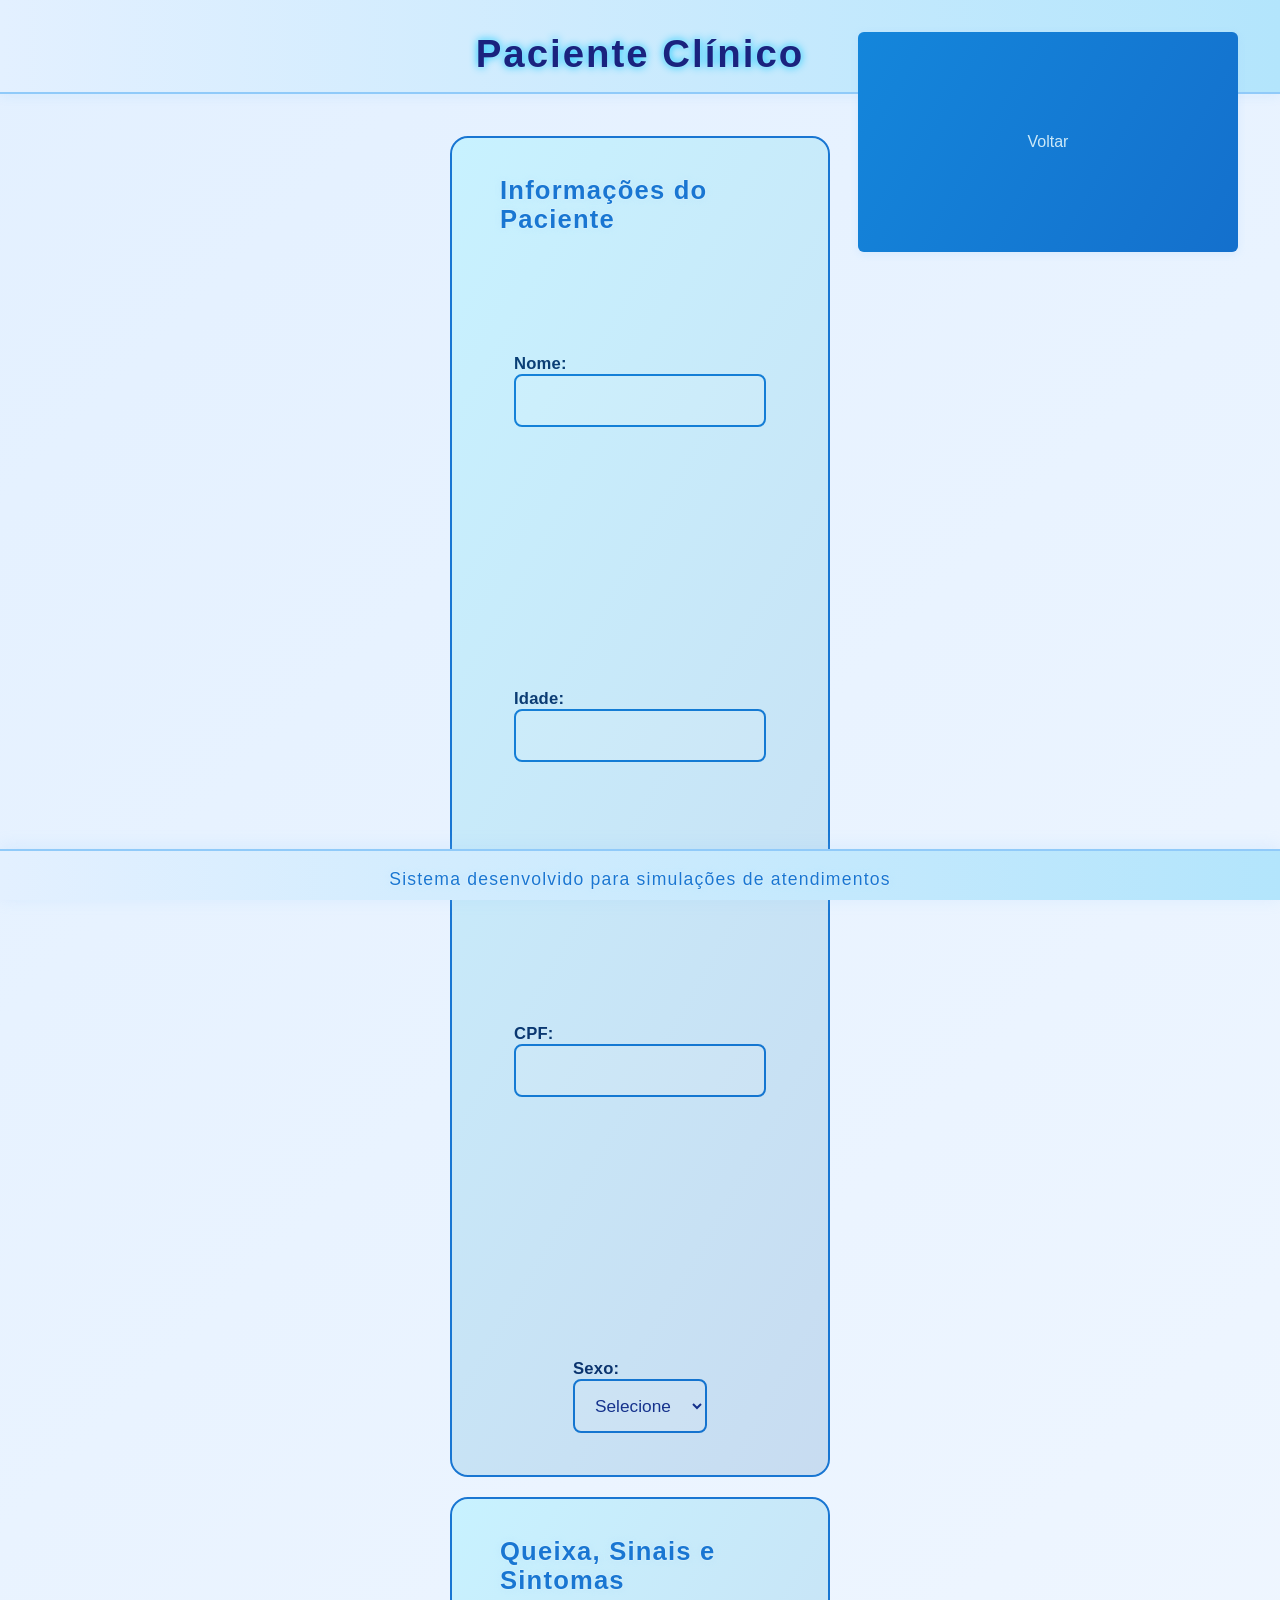
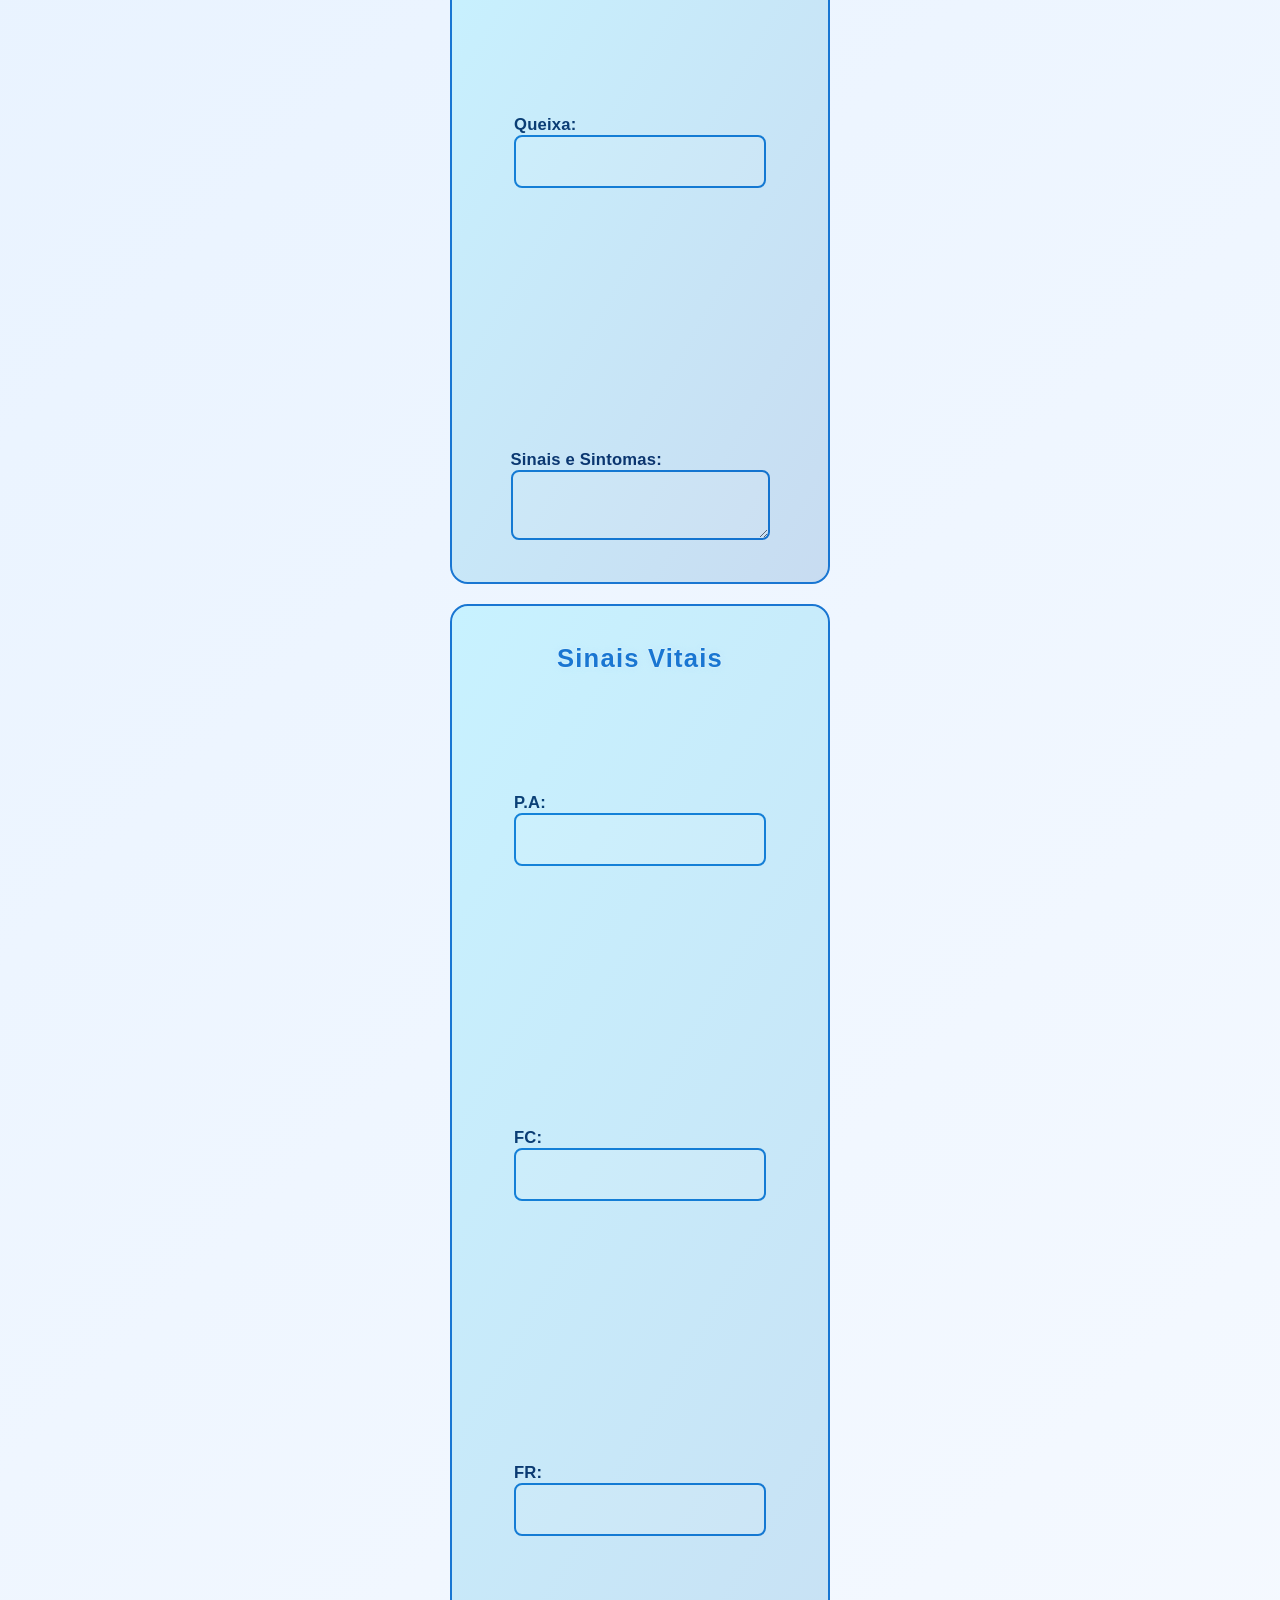
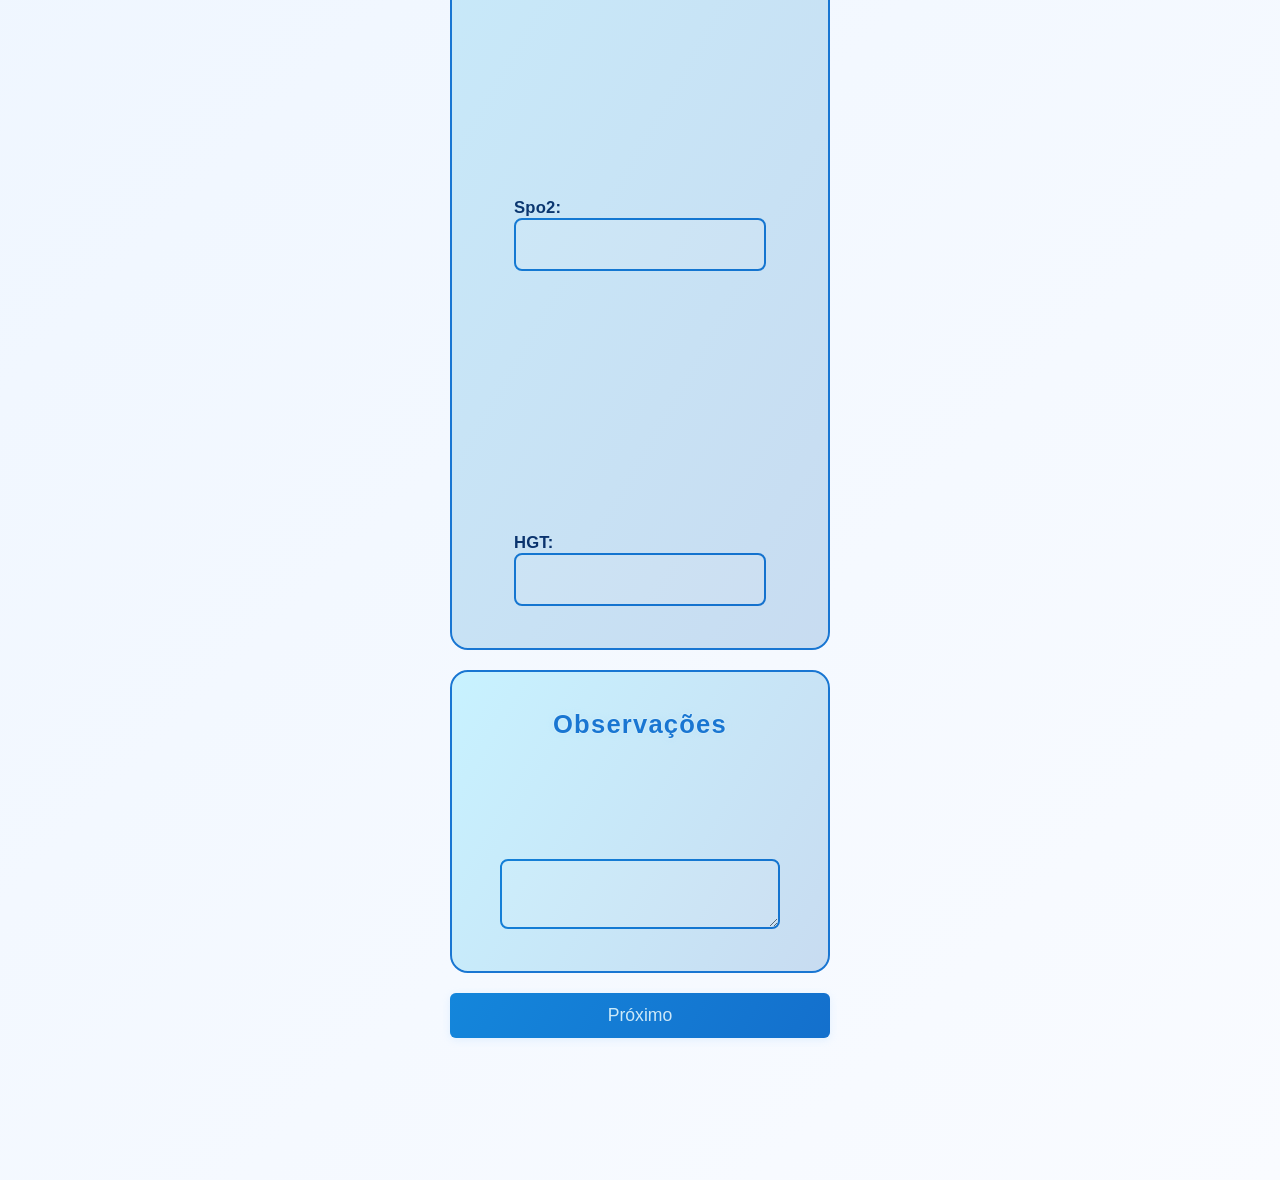
==== Clinico/clinico.html @ 3539ada0 "site" ====
<!DOCTYPE html>
<html lang="en">
<head>
    <meta charset="UTF-8">
    <meta name="viewport" content="width=device-width, initial-scale=1.0">
    <link rel="stylesheet" href="../QRU/style.css">
    <title>Paciente Clinico</title>
</head>
<body>
    <header>
        <div class="headerh1">
            <h1>Paciente Clínico</h1>
        </div>
        <a href="../QRU/QRU.html" class="container-link" style="position: absolute; right: 32px; top: 32px;">
            <button class="container" style="padding: 10px 22px; font-size: 1rem; background: #1976d2; color: #fff; border: none; border-radius: 6px; cursor: pointer; box-shadow: 0 2px 8px #90caf933;">Voltar</button>
        </a>
    </header>
    <main>
        <form class="form-paciente">
            <section class="container">
                <h2>Informações do Paciente</h2>
                <label>Nome:<br><input type="text" name="nome" required class="input-padrao"></label><br>
                <label>Idade:<br><input type="number" name="idade" required class="input-padrao"></label><br>
                <label>CPF:<br><input type="text" name="cpf" required class="input-padrao"></label><br>
                <label>Sexo:<br>
                    <select name="sexo" required class="input-padrao">
                        <option value="">Selecione</option>
                        <option value="Masculino">Masculino</option>
                        <option value="Feminino">Feminino</option>
                        <option value="Outro">Outro</option>
                    </select>
                </label>
            </section>
            <section class="container">
                <h2>Queixa, Sinais e Sintomas</h2>
                <label>Queixa:<br><input type="text" name="queixa" required class="input-padrao"></label><br>
                <label>Sinais e Sintomas:<br><textarea name="sinais_sintomas" required class="input-padrao"></textarea></label>
            </section>
            <section class="container">
                <h2>Sinais Vitais</h2>
                <label>P.A:<br><input type="text" name="pa" class="input-padrao"></label><br>
                <label>FC:<br><input type="text" name="fc" class="input-padrao"></label><br>
                <label>FR:<br><input type="text" name="fr" class="input-padrao"></label><br>
                <label>Spo2:<br><input type="text" name="spo2" class="input-padrao"></label><br>
                <label>HGT:<br><input type="text" name="hgt" class="input-padrao"></label>
            </section>
            <section class="container">
                <h2>Observações</h2>
                <textarea name="observacoes" class="input-padrao"></textarea>
            </section>
            <div style="text-align: right; margin-bottom: 100px;">
                <button type="submit" class="container" style="padding: 12px 32px; font-size: 1.1rem; background: #1976d2; color: #fff; border: none; border-radius: 6px; cursor: pointer; box-shadow: 0 2px 8px #90caf933;">Próximo</button>
            </div>
        </form>
    </main>
    <footer>
        <h2>Sistema desenvolvido para simulações de atendimentos</h2>
    </footer>
</body>
</html>
---- QRU/style.css ----
a {
	text-decoration: none !important;
	color: inherit;
}
/* Labels dos formulários com cor forte e alinhamento vertical dos elementos */
.container label {
	color: #0d2357;
	font-weight: 600;
	display: flex;
	flex-direction: column;
	margin-bottom: 0;
	font-size: 1.04rem;
	letter-spacing: 0.2px;
}
.container {
	display: flex;
	flex-direction: column;
	align-items: stretch;
}
/* Inputs e textarea padrão para formulários do sistema */
.input-padrao {
	width: 100%;
	padding: 14px 16px;
	margin-bottom: 4px;
	border: 2px solid #1976d2;
	border-radius: 8px;
	font-size: 1.08rem;
	background: #fff;
	color: #1a237e;
	box-sizing: border-box;
	transition: border 0.2s, box-shadow 0.2s;
	outline: none;
}
.input-padrao:focus {
	border: 2px solid #1976d2;
	outline: none;
	box-shadow: 0 0 0 2px #90caf9;
}
.form-paciente {
	width: 100%;
	max-width: 380px; /* Ajustado para coincidir com a largura fixa dos containers e evitar expansão */
	margin: 0 auto;
	display: flex;
	flex-direction: column;
	align-items: center;
}
/* Links dos containers ocupam toda a área e não têm sublinhado */
.container-link {
	text-decoration: none !important;
	display: flex;
	justify-content: center;
}
.container-link:visited {
	text-decoration: none;
}
.container-link:active {
	text-decoration: none;
}
.container-link:focus {
	text-decoration: none;
}
.container-link:hover {
	text-decoration: none !important;
}
.container-link:focus .container,
.container-link:hover .container {
	box-shadow: 0 4px 32px 4px #90caf977, 0 0 0 2px #1976d2;
	border: 2px solid #1976d2;
	cursor: pointer;
	transition: box-shadow 0.2s, border 0.2s;
}
section {
	display: flex;
	flex-direction: row;
	justify-content: center;
	align-items: stretch;
	gap: 120px;
	flex-wrap: wrap;
}
/* Efeito neon/gradiente nos containers */
.container::before {
	content: '';
	position: absolute;
	top: 0; left: 0; right: 0; bottom: 0;
	background: linear-gradient(120deg, #00c6ff33 0%, #0057b733 100%);
	z-index: 0;
	pointer-events: none;
}

body {
	font-family: 'Segoe UI', Arial, sans-serif;
	background: linear-gradient(135deg, #e3f0ff 0%, #f9fbff 100%);
	margin: 0;
	padding: 0;
	color: #e0e6f0;
	min-height: 100vh;
	display: flex;
	flex-direction: column;
	letter-spacing: 0.5px;
}

header {
	background: linear-gradient(90deg, #e3f0ff 0%, #b3e5fc 100%);
	color: #1a237e;
	padding: 32px 0 16px 0;
	box-shadow: 0 2px 12px rgba(33,150,243,0.08);
	text-align: center;
	border-bottom: 2px solid #90caf9;
	position: relative;
	z-index: 2;
}

.headerh1 h1 {
	margin: 0;
	font-size: 2.4rem;
	letter-spacing: 2px;
	text-shadow: 0 0 8px #00c6ff, 0 0 2px #fff;
	font-family: 'Orbitron', 'Segoe UI', Arial, sans-serif;
	font-weight: 700;
}

main {
	flex: 1 0 auto;
	display: flex;
	flex-direction: column;
	justify-content: center;
	align-items: center;
	min-height: 0;
	padding: 32px 0;
}

/* Garante que o link ocupe toda a altura disponível do flexbox */
.container-link {
	text-decoration: none !important;
	display: flex;
	flex-direction: column;
	height: 220px;
	align-items: stretch;
}

.container {
	background: #fafdff;
	border-radius: 18px;
	padding: 38px 48px;
	width: 380px;
	max-width: 380px;
	min-width: 380px;
	min-height: 100%;
	height: 100%;
	box-sizing: border-box;
	display: flex;
	flex-direction: column;
	justify-content: center;
	align-items: center;
    
    /* Removi o flex-basis e o margin fixo que podem quebrar o alinhamento */
    margin: 10px; 
    border: 2.5px solid #1976d2;
    position: relative;
    overflow: hidden;
    transition: box-shadow 0.2s, border 0.2s;
}
.container:hover {
	box-shadow: 0 4px 32px 4px #00c6ff77, 0 0 0 2px #00c6ff;
	border: 2px solid #00c6ff;
}

.container h2 {
	margin: 0;
	color: #1976d2;
	font-size: 1.6rem;
	font-weight: 700;
	text-shadow: 0 0 6px #b3e5fc99, 0 0 2px #fff;
	font-family: 'Segoe UI', Arial, sans-serif;
	letter-spacing: 1.2px;
	z-index: 1;
	position: relative;
}

.container1 {
    background: #fafdff;
    border-radius: 18px;
    padding: 38px 48px;
    width: 380px;
    max-width: 380px;
    box-sizing: border-box;
    display: flex;
    flex-direction: column;
    justify-content: center; /* Centraliza o conteúdo verticalmente */
    height: 60%; /* Força o container a ocupar a altura do pai (section) */
    
    /* Removi o flex-basis e o margin fixo que podem quebrar o alinhamento */
    margin: 10px; 
    border: 2.5px solid #1976d2;
    position: relative;
    overflow: hidden;
    transition: box-shadow 0.2s, border 0.2s;
}
.container1:hover {
	box-shadow: 0 4px 32px 4px #00c6ff77, 0 0 0 2px #00c6ff;
	border: 2px solid #00c6ff;
}

.container1 h2 {
	margin: 0;
	color: #1976d2;
	font-size: 1.6rem;
	font-weight: 700;
	text-shadow: 0 0 6px #b3e5fc99, 0 0 2px #fff;
	font-family: 'Segoe UI', Arial, sans-serif;
	letter-spacing: 1.2px;
	z-index: 1;
	position: relative;
}

footer, Footer {
	background: linear-gradient(90deg, #e3f0ff 0%, #b3e5fc 100%);
	color: #1976d2;
	text-align: center;
	padding: 18px 0 10px 0;
	position: fixed;
	left: 0;
	bottom: 0;
	width: 100vw;
	z-index: 100;
	box-shadow: 0 -2px 16px #90caf933;
	border-top: 2px solid #90caf9;
	letter-spacing: 1px;
}
footer h2, Footer h2 {
	margin: 0;
	font-size: 1.1rem;
	font-weight: 400;
	letter-spacing: 1.2px;
	text-shadow: 0 0 6px #b3e5fc99, 0 0 2px #fff;
	font-family: 'Segoe UI', Arial, sans-serif;
}
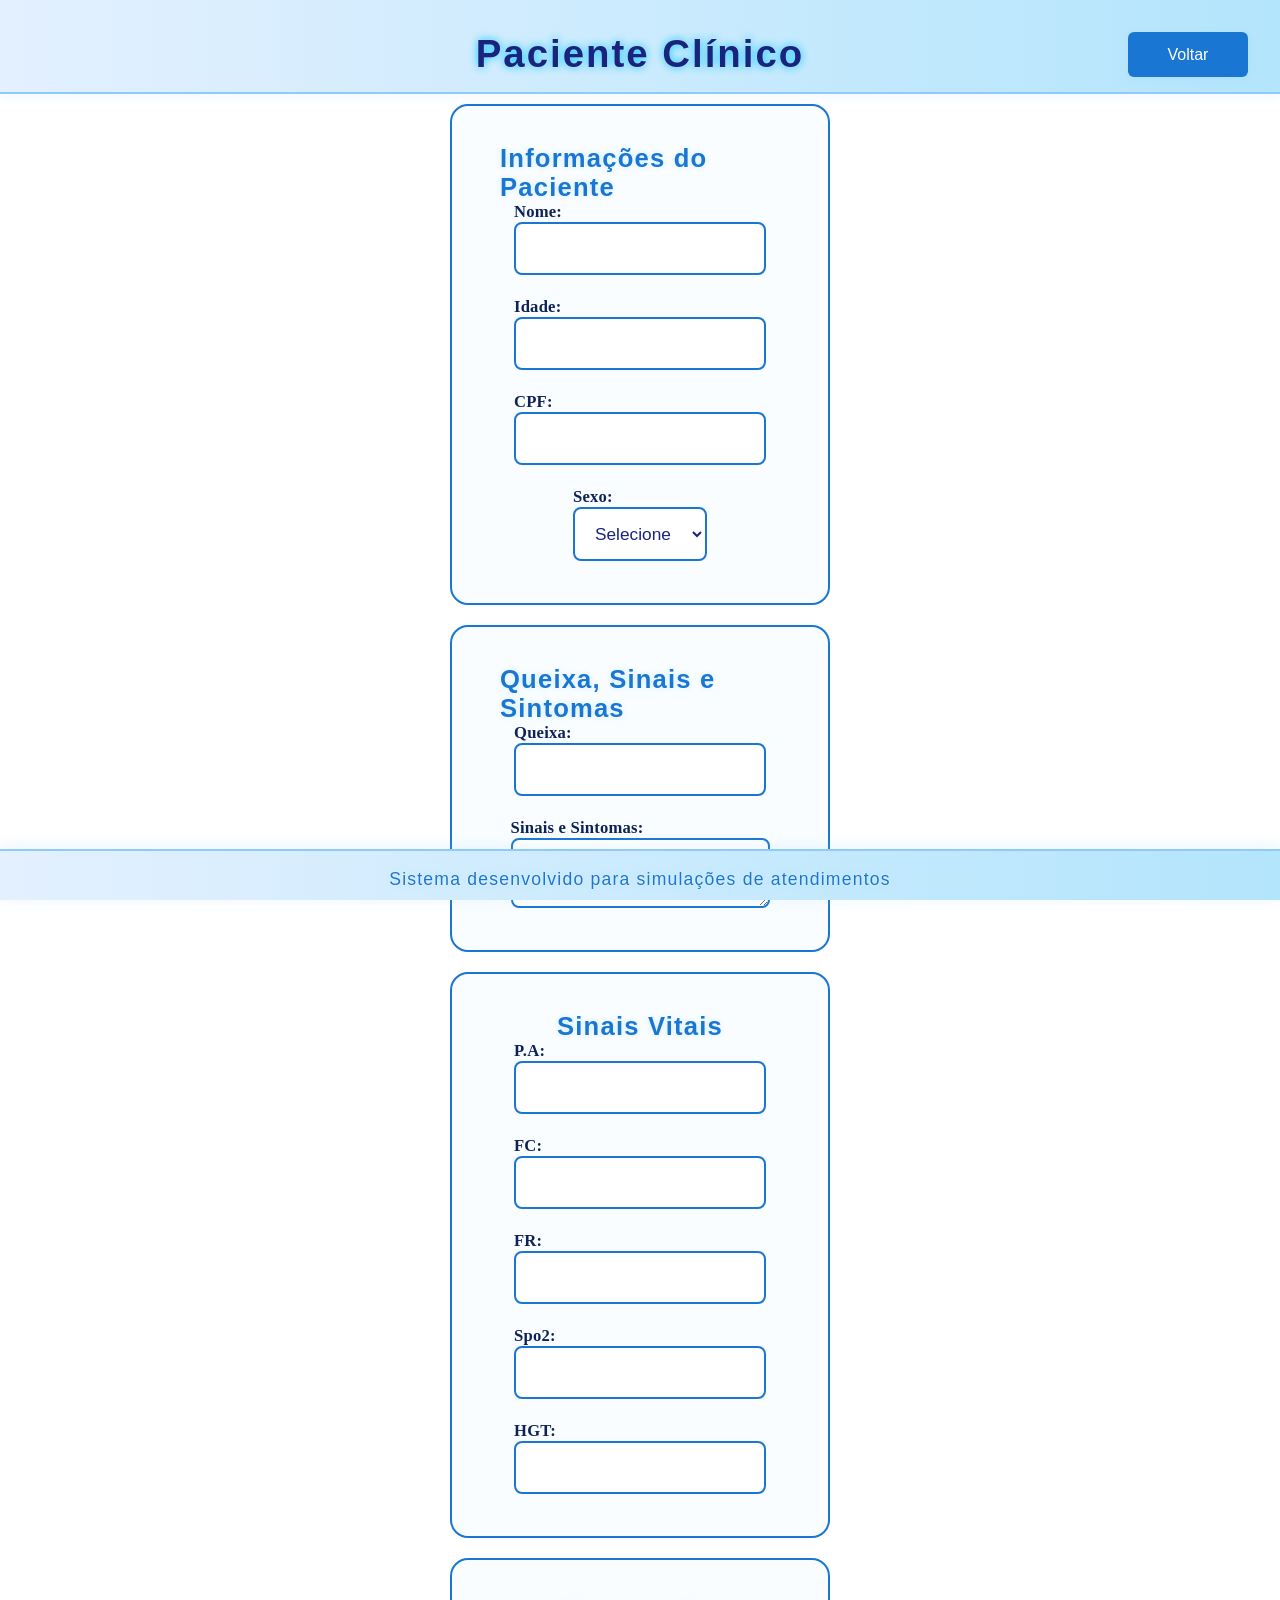
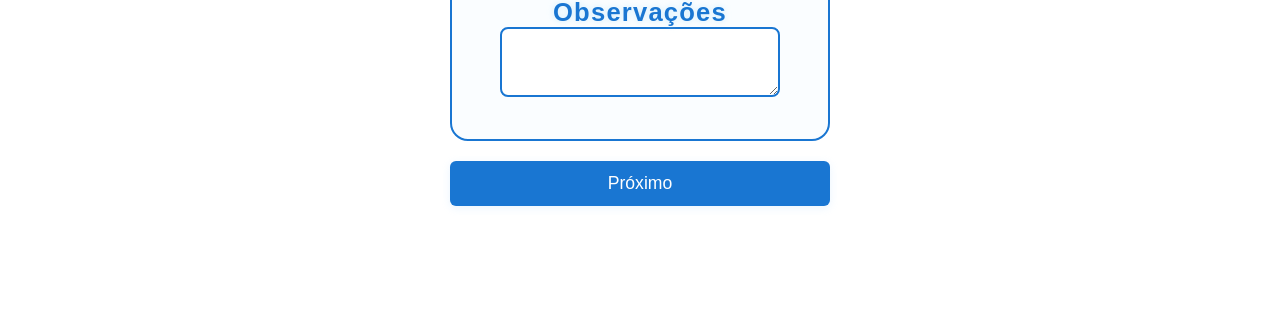
==== commit ae24dd46: "new" ====
--- a/Clinico/clinico.html
+++ b/Clinico/clinico.html
@@ -3,18 +3,18 @@
 <head>
     <meta charset="UTF-8">
     <meta name="viewport" content="width=device-width, initial-scale=1.0">
-    <link rel="stylesheet" href="../QRU/style.css">
+    <link rel="stylesheet" href="styleclinico.css">
     <title>Paciente Clinico</title>
 </head>
 <body>
     <header>
-        <div class="headerh1">
-            <h1>Paciente Clínico</h1>
-        </div>
-        <a href="../QRU/QRU.html" class="container-link" style="position: absolute; right: 32px; top: 32px;">
-            <button class="container" style="padding: 10px 22px; font-size: 1rem; background: #1976d2; color: #fff; border: none; border-radius: 6px; cursor: pointer; box-shadow: 0 2px 8px #90caf933;">Voltar</button>
-        </a>
-    </header>
+    <div class="headerh1">
+        <h1>Paciente Clínico</h1>
+    </div>
+    <a href="../QRU/QRU.html" class="link-voltar">
+        <button class="btn-voltar">Voltar</button>
+    </a>
+</header>
     <main>
         <form class="form-paciente">
             <section class="container">
--- a/Clinico/styleclinico.css
+++ b/Clinico/styleclinico.css
@@ -0,0 +1,157 @@
+body{
+	width: 100%;
+	margin: 0;}
+
+a {
+	text-decoration: none !important;
+	color: inherit;
+}
+/* Labels dos formulários com cor forte e alinhamento vertical dos elementos */
+.container label {
+	color: #0d2357;
+	font-weight: 600;
+	display: flex;
+	flex-direction: column;
+	margin-bottom: 0;
+	font-size: 1.04rem;
+	letter-spacing: 0.2px;
+}
+.container {
+	display: flex;
+	flex-direction: column;
+	align-items: stretch;
+}
+/* Inputs e textarea padrão para formulários do sistema */
+.input-padrao {
+	width: 100%;
+	padding: 14px 16px;
+	margin-bottom: 4px;
+	border: 2px solid #1976d2;
+	border-radius: 8px;
+	font-size: 1.08rem;
+	background: #fff;
+	color: #1a237e;
+	box-sizing: border-box;
+	transition: border 0.2s, box-shadow 0.2s;
+	outline: none;
+}
+.input-padrao:focus {
+	border: 2px solid #1976d2;
+	outline: none;
+	box-shadow: 0 0 0 2px #90caf9;
+}
+.form-paciente {
+	width: 100%;
+	max-width: 380px; /* Ajustado para coincidir com a largura fixa dos containers e evitar expansão */
+	margin: 0 auto;
+	display: flex;
+	flex-direction: column;
+	align-items: center;
+	}
+
+	.container {
+		background: #fafdff;
+		border-radius: 18px;
+		padding: 38px 48px;
+		width: 380px;
+		max-width: 380px;
+		min-width: 380px;
+		min-height: 100%;
+		height: 100%;
+		box-sizing: border-box;
+		display: flex;
+		flex-direction: column;
+		justify-content: center;
+		align-items: center;
+		margin: 10px;
+		border: 2.5px solid #1976d2;
+		position: relative;
+		overflow: hidden;
+		transition: box-shadow 0.2s, border 0.2s;
+	}
+	.container:hover {
+		box-shadow: 0 4px 32px 4px #00c6ff77, 0 0 0 2px #00c6ff;
+		border: 2px solid #00c6ff;
+	}
+	.container h2 {
+		margin: 0;
+		color: #1976d2;
+		font-size: 1.6rem;
+		font-weight: 700;
+		text-shadow: 0 0 6px #b3e5fc99, 0 0 2px #fff;
+		font-family: 'Segoe UI', Arial, sans-serif;
+		letter-spacing: 1.2px;
+		z-index: 1;
+		position: relative;
+	}
+
+	footer, Footer {
+		background: linear-gradient(90deg, #e3f0ff 0%, #b3e5fc 100%);
+		color: #1976d2;
+		text-align: center;
+		padding: 18px 0 10px 0;
+		position: fixed;
+		left: 0;
+		bottom: 0;
+		width: 100vw;
+		z-index: 100;
+		box-shadow: 0 -2px 16px #90caf933;
+		border-top: 2px solid #90caf9;
+		letter-spacing: 1px;
+	}
+	footer h2, Footer h2 {
+		margin: 0;
+		font-size: 1.1rem;
+		font-weight: 400;
+		letter-spacing: 1.2px;
+		text-shadow: 0 0 6px #b3e5fc99, 0 0 2px #fff;
+		font-family: 'Segoe UI', Arial, sans-serif;}
+	
+
+	header {
+		background: linear-gradient(90deg, #e3f0ff 0%, #b3e5fc 100%);
+		color: #1a237e;
+		padding: 32px 0 16px 0;
+		box-shadow: 0 2px 12px rgba(33,150,243,0.08);
+		text-align: center;
+		border-bottom: 2px solid #90caf9;
+		position: relative;
+		z-index: 2;
+		width: 100%;
+		margin: 0;
+	}
+
+	.headerh1 h1 {
+		margin: 0;
+		font-size: 2.4rem;
+		letter-spacing: 2px;
+		text-shadow: 0 0 8px #00c6ff, 0 0 2px #fff;
+		font-family: 'Orbitron', 'Segoe UI', Arial, sans-serif;
+		font-weight: 700;
+}
+
+/* Posicionamento do link */
+.link-voltar {
+    position: absolute; 
+    right: 32px; 
+    top: 32px;
+    text-decoration: none; /* Remove sublinhado do link */
+}
+
+/* Estilo do Botão - Aqui você controla o tamanho real */
+.btn-voltar {
+    width: 120px;         /* Ajuste a largura aqui */
+    height: 45px;        /* Ajuste a altura aqui */
+    font-size: 1rem;
+    background: #1976d2;
+    color: #fff;
+    border: none;
+    border-radius: 6px;
+    cursor: pointer;
+    box-shadow: 0 2px 8px #90caf933;
+    transition: background 0.3s; /* Bônus: efeito suave ao passar o mouse */
+}
+
+.btn-voltar:hover {
+    background: #1565c0;
+}
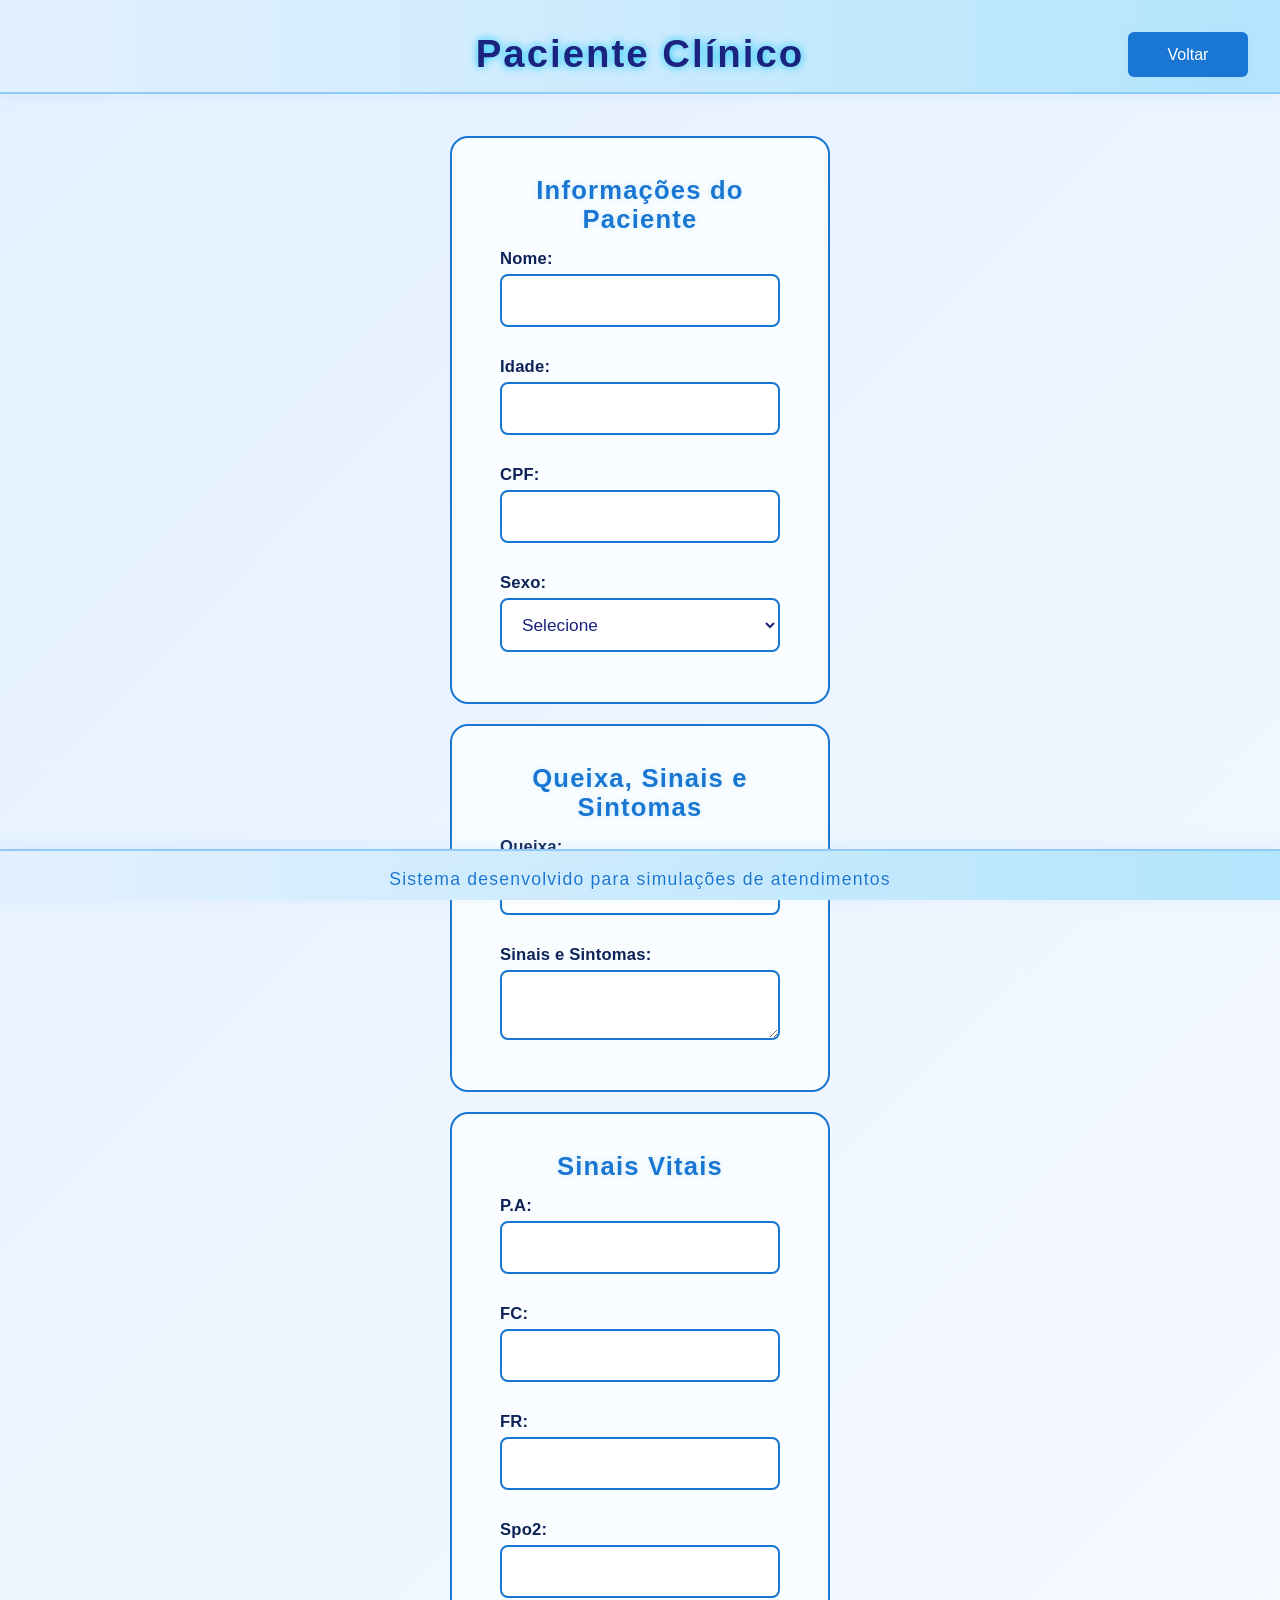
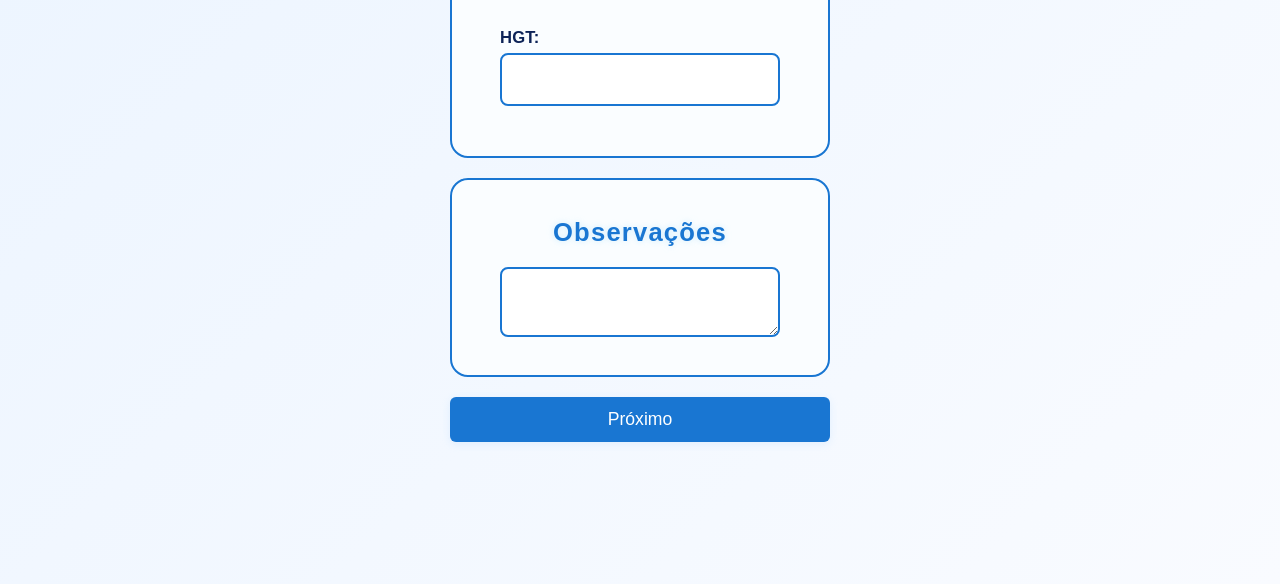
==== commit 01b4d9a5: "ajust" ====
--- a/Clinico/clinico.html
+++ b/Clinico/clinico.html
@@ -11,7 +11,7 @@
     <div class="headerh1">
         <h1>Paciente Clínico</h1>
     </div>
-    <a href="../QRU/QRU.html" class="link-voltar">
+    <a href="../index.html" class="link-voltar">
         <button class="btn-voltar">Voltar</button>
     </a>
 </header>
@@ -49,7 +49,7 @@
                 <textarea name="observacoes" class="input-padrao"></textarea>
             </section>
             <div style="text-align: right; margin-bottom: 100px;">
-                <button type="submit" class="container" style="padding: 12px 32px; font-size: 1.1rem; background: #1976d2; color: #fff; border: none; border-radius: 6px; cursor: pointer; box-shadow: 0 2px 8px #90caf933;">Próximo</button>
+                <button type="button" class="container" style="padding: 12px 32px; font-size: 1.1rem; background: #1976d2; color: #fff; border: none; border-radius: 6px; cursor: pointer; box-shadow: 0 2px 8px #90caf933;" onclick="window.location.href='../Clinico2/Clinico2.html'">Próximo</button>
             </div>
         </form>
     </main>
--- a/Clinico/styleclinico.css
+++ b/Clinico/styleclinico.css
@@ -1,147 +1,56 @@
-body{
-	width: 100%;
-	margin: 0;}
+/* --- Estilos Globais e Reset --- */
+body {
+    font-family: 'Segoe UI', Arial, sans-serif;
+    background: linear-gradient(135deg, #e3f0ff 0%, #f9fbff 100%);
+    margin: 0;
+    padding: 0;
+    color: #1a237e;
+    min-height: 100vh;
+    display: flex;
+    flex-direction: column;
+    letter-spacing: 0.5px;
+    width: 100%;
+    overflow-x: hidden;
+}
 
 a {
-	text-decoration: none !important;
-	color: inherit;
-}
-/* Labels dos formulários com cor forte e alinhamento vertical dos elementos */
-.container label {
-	color: #0d2357;
-	font-weight: 600;
-	display: flex;
-	flex-direction: column;
-	margin-bottom: 0;
-	font-size: 1.04rem;
-	letter-spacing: 0.2px;
-}
-.container {
-	display: flex;
-	flex-direction: column;
-	align-items: stretch;
-}
-/* Inputs e textarea padrão para formulários do sistema */
-.input-padrao {
-	width: 100%;
-	padding: 14px 16px;
-	margin-bottom: 4px;
-	border: 2px solid #1976d2;
-	border-radius: 8px;
-	font-size: 1.08rem;
-	background: #fff;
-	color: #1a237e;
-	box-sizing: border-box;
-	transition: border 0.2s, box-shadow 0.2s;
-	outline: none;
-}
-.input-padrao:focus {
-	border: 2px solid #1976d2;
-	outline: none;
-	box-shadow: 0 0 0 2px #90caf9;
-}
-.form-paciente {
-	width: 100%;
-	max-width: 380px; /* Ajustado para coincidir com a largura fixa dos containers e evitar expansão */
-	margin: 0 auto;
-	display: flex;
-	flex-direction: column;
-	align-items: center;
-	}
-
-	.container {
-		background: #fafdff;
-		border-radius: 18px;
-		padding: 38px 48px;
-		width: 380px;
-		max-width: 380px;
-		min-width: 380px;
-		min-height: 100%;
-		height: 100%;
-		box-sizing: border-box;
-		display: flex;
-		flex-direction: column;
-		justify-content: center;
-		align-items: center;
-		margin: 10px;
-		border: 2.5px solid #1976d2;
-		position: relative;
-		overflow: hidden;
-		transition: box-shadow 0.2s, border 0.2s;
-	}
-	.container:hover {
-		box-shadow: 0 4px 32px 4px #00c6ff77, 0 0 0 2px #00c6ff;
-		border: 2px solid #00c6ff;
-	}
-	.container h2 {
-		margin: 0;
-		color: #1976d2;
-		font-size: 1.6rem;
-		font-weight: 700;
-		text-shadow: 0 0 6px #b3e5fc99, 0 0 2px #fff;
-		font-family: 'Segoe UI', Arial, sans-serif;
-		letter-spacing: 1.2px;
-		z-index: 1;
-		position: relative;
-	}
-
-	footer, Footer {
-		background: linear-gradient(90deg, #e3f0ff 0%, #b3e5fc 100%);
-		color: #1976d2;
-		text-align: center;
-		padding: 18px 0 10px 0;
-		position: fixed;
-		left: 0;
-		bottom: 0;
-		width: 100vw;
-		z-index: 100;
-		box-shadow: 0 -2px 16px #90caf933;
-		border-top: 2px solid #90caf9;
-		letter-spacing: 1px;
-	}
-	footer h2, Footer h2 {
-		margin: 0;
-		font-size: 1.1rem;
-		font-weight: 400;
-		letter-spacing: 1.2px;
-		text-shadow: 0 0 6px #b3e5fc99, 0 0 2px #fff;
-		font-family: 'Segoe UI', Arial, sans-serif;}
-	
-
-	header {
-		background: linear-gradient(90deg, #e3f0ff 0%, #b3e5fc 100%);
-		color: #1a237e;
-		padding: 32px 0 16px 0;
-		box-shadow: 0 2px 12px rgba(33,150,243,0.08);
-		text-align: center;
-		border-bottom: 2px solid #90caf9;
-		position: relative;
-		z-index: 2;
-		width: 100%;
-		margin: 0;
-	}
-
-	.headerh1 h1 {
-		margin: 0;
-		font-size: 2.4rem;
-		letter-spacing: 2px;
-		text-shadow: 0 0 8px #00c6ff, 0 0 2px #fff;
-		font-family: 'Orbitron', 'Segoe UI', Arial, sans-serif;
-		font-weight: 700;
-}
-
-/* Posicionamento do link */
+    text-decoration: none !important;
+    color: inherit;
+}
+
+/* --- Header --- */
+header {
+    background: linear-gradient(90deg, #e3f0ff 0%, #b3e5fc 100%);
+    color: #1a237e;
+    padding: 32px 0 16px 0;
+    box-shadow: 0 2px 12px rgba(33,150,243,0.08);
+    text-align: center;
+    border-bottom: 2px solid #90caf9;
+    position: relative;
+    z-index: 2;
+    width: 100%;
+}
+
+.headerh1 h1 {
+    margin: 0;
+    font-size: 2.4rem;
+    letter-spacing: 2px;
+    text-shadow: 0 0 8px #00c6ff, 0 0 2px #fff;
+    font-family: 'Orbitron', 'Segoe UI', Arial, sans-serif;
+    font-weight: 700;
+}
+
+/* --- Botão Voltar (Header) --- */
 .link-voltar {
     position: absolute; 
     right: 32px; 
     top: 32px;
-    text-decoration: none; /* Remove sublinhado do link */
-}
-
-/* Estilo do Botão - Aqui você controla o tamanho real */
+    text-decoration: none;
+}
+
 .btn-voltar {
-    width: 120px;         /* Ajuste a largura aqui */
-    height: 45px;        /* Ajuste a altura aqui */
+    width: 120px;
+    height: 45px;
     font-size: 1rem;
     background: #1976d2;
     color: #fff;
@@ -149,9 +58,178 @@
     border-radius: 6px;
     cursor: pointer;
     box-shadow: 0 2px 8px #90caf933;
-    transition: background 0.3s; /* Bônus: efeito suave ao passar o mouse */
+    transition: background 0.3s, transform 0.2s;
 }
 
 .btn-voltar:hover {
     background: #1565c0;
+    transform: translateY(-1px);
+}
+
+/* --- Layout Principal --- */
+main {
+    flex: 1 0 auto;
+    display: flex;
+    flex-direction: column;
+    justify-content: center;
+    align-items: center;
+    padding: 32px 0;
+}
+
+/* --- Containers --- */
+.container {
+    background: #fafdff;
+    border-radius: 18px;
+    padding: 38px 48px;
+    width: 380px;
+    max-width: 380px;
+    min-width: 380px;
+    box-sizing: border-box;
+    display: flex;
+    flex-direction: column;
+    justify-content: center;
+    align-items: center; /* Centraliza os itens horizontalmente */
+    text-align: center;  /* Centraliza o texto */
+    margin: 10px;
+    border: 2.5px solid #1976d2;
+    position: relative;
+    overflow: hidden;
+    transition: box-shadow 0.2s, border 0.2s;
+}
+
+.container:hover {
+    box-shadow: 0 4px 32px 4px #00c6ff77, 0 0 0 2px #00c6ff;
+    border: 2px solid #00c6ff;
+}
+
+.container h2 {
+    margin: 0 0 15px 0;
+    color: #1976d2;
+    font-size: 1.6rem;
+    font-weight: 700;
+    text-shadow: 0 0 6px #b3e5fc99, 0 0 2px #fff;
+    font-family: 'Segoe UI', Arial, sans-serif;
+    letter-spacing: 1.2px;
+    z-index: 1;
+    position: relative;
+    width: 100%;
+}
+
+/* --- Formulários e Inputs --- */
+.form-paciente {
+    width: 100%;
+    max-width: 380px;
+    margin: 0 auto;
+    display: flex;
+    flex-direction: column;
+    align-items: center;
+}
+
+.container label {
+    color: #0d2357;
+    font-weight: 600;
+    display: flex;
+    flex-direction: column;
+    margin-bottom: 12px;
+    font-size: 1.04rem;
+    letter-spacing: 0.2px;
+    width: 100%;
+    text-align: left; /* Mantém o texto da label alinhado à esquerda para leitura */
+}
+
+.input-padrao {
+    width: 100%;
+    padding: 14px 16px;
+    margin-top: 5px;
+    border: 2px solid #1976d2;
+    border-radius: 8px;
+    font-size: 1.08rem;
+    background: #fff;
+    color: #1a237e;
+    box-sizing: border-box;
+    transition: border 0.2s, box-shadow 0.2s;
+    outline: none;
+}
+
+.input-padrao:focus {
+    border: 2px solid #1976d2;
+    box-shadow: 0 0 0 2px #90caf9;
+}
+
+/* --- Rodapé --- */
+footer {
+    background: linear-gradient(90deg, #e3f0ff 0%, #b3e5fc 100%);
+    color: #1976d2;
+    text-align: center;
+    padding: 18px 0 10px 0;
+    position: fixed;
+    left: 0;
+    bottom: 0;
+    width: 100%;
+    z-index: 100;
+    box-shadow: 0 -2px 16px #90caf933;
+    border-top: 2px solid #90caf9;
+    letter-spacing: 1px;
+}
+
+footer h2 {
+    margin: 0;
+    font-size: 1.1rem;
+    font-weight: 400;
+    letter-spacing: 1.2px;
+    text-shadow: 0 0 6px #b3e5fc99, 0 0 2px #fff;
+}
+
+/* --- MEDIA QUERIES (Responsividade) --- */
+@media (max-width: 650px) {
+    header {
+        padding: 70px 15px 20px 15px; /* Espaço para o botão voltar centralizado */
+    }
+
+    .headerh1 h1 {
+        font-size: 1.4rem;
+        letter-spacing: 1px;
+    }
+
+    .link-voltar {
+        right: 0;
+        left: 0;
+        top: 15px;
+        display: flex;
+        justify-content: center;
+    }
+
+    .btn-voltar {
+        width: 140px;
+        height: 38px;
+        font-size: 0.9rem;
+    }
+
+    main {
+        padding: 20px 10px 100px 10px;
+    }
+
+    .container {
+        width: 92%;
+        min-width: unset;
+        max-width: 380px;
+        padding: 25px 20px;
+        margin: 10px auto;
+        height: auto;
+    }
+
+    .container h2 {
+        font-size: 1.3rem;
+        text-align: center;
+    }
+
+    .input-padrao {
+        font-size: 16px; /* Evita zoom automático no mobile */
+        padding: 12px;
+    }
+
+    footer {
+        position: relative; /* Evita sobreposição ao digitar */
+        margin-top: 20px;
+    }
 }
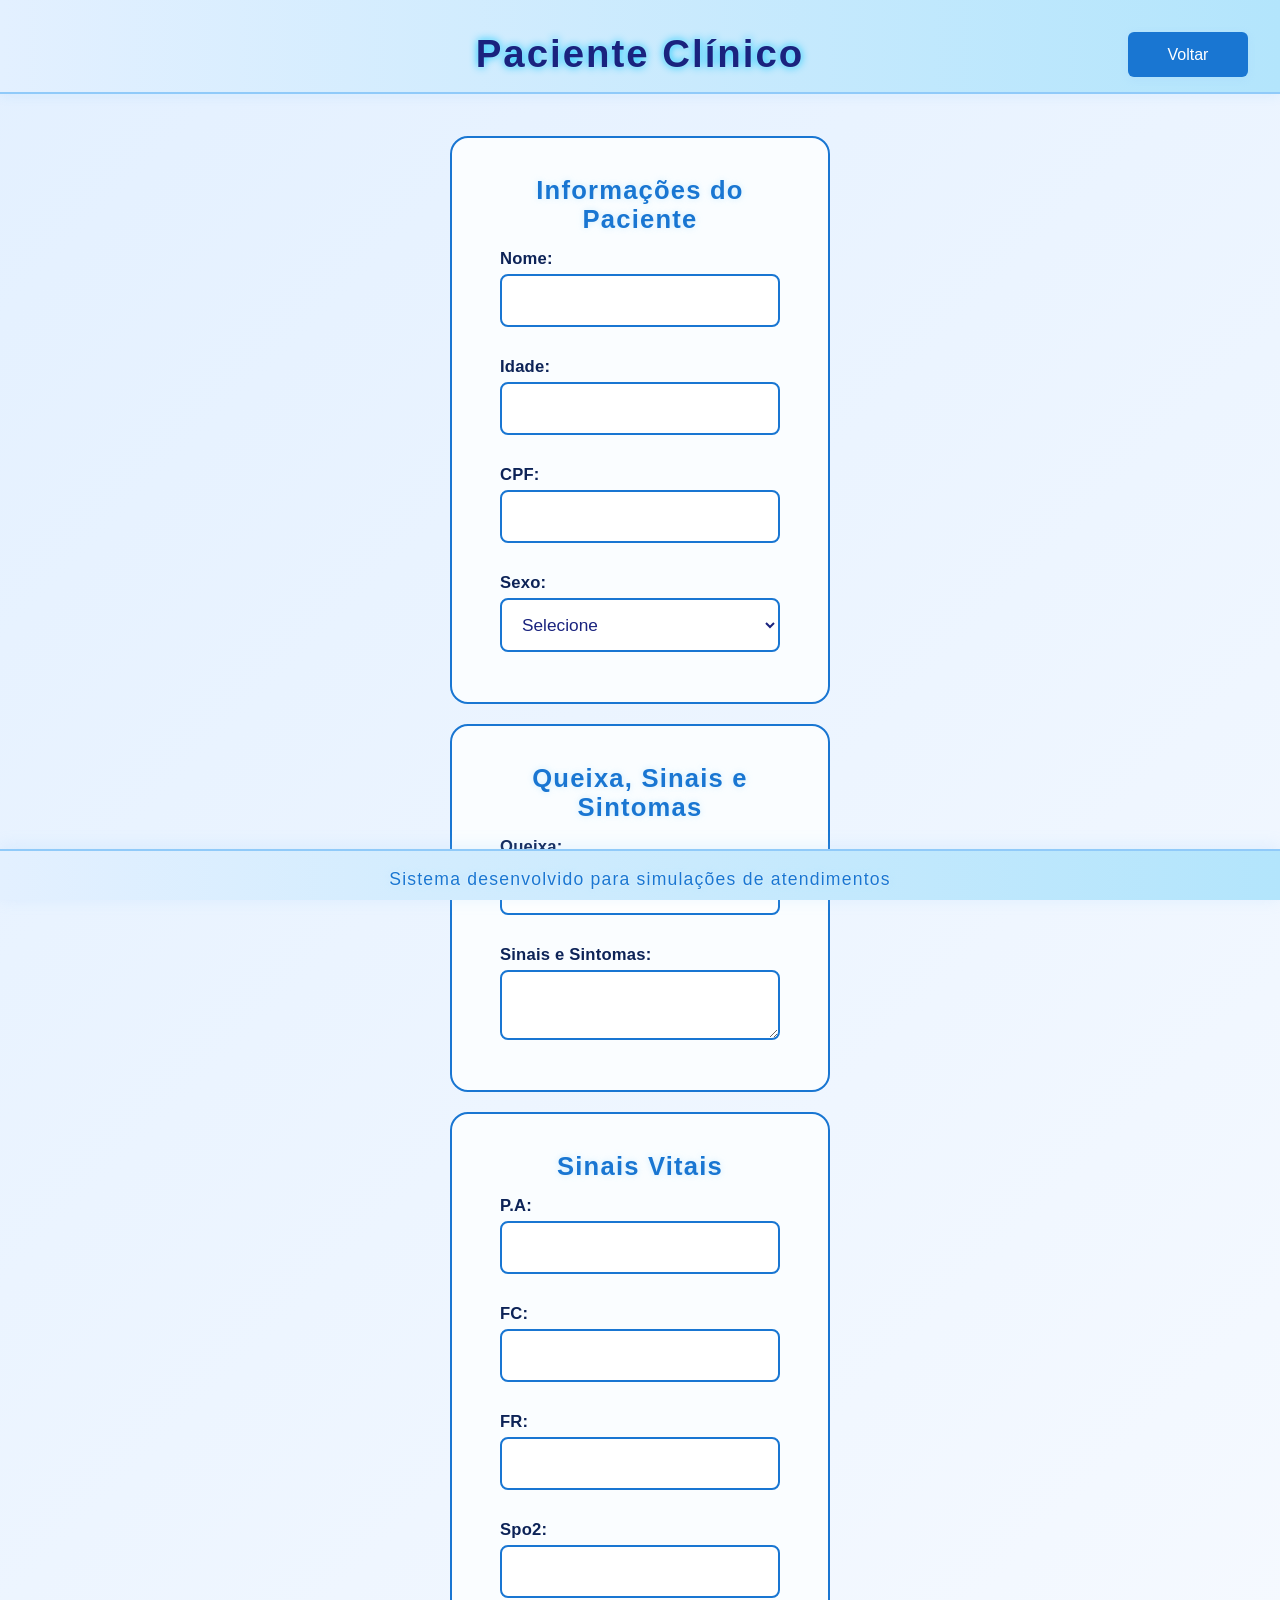
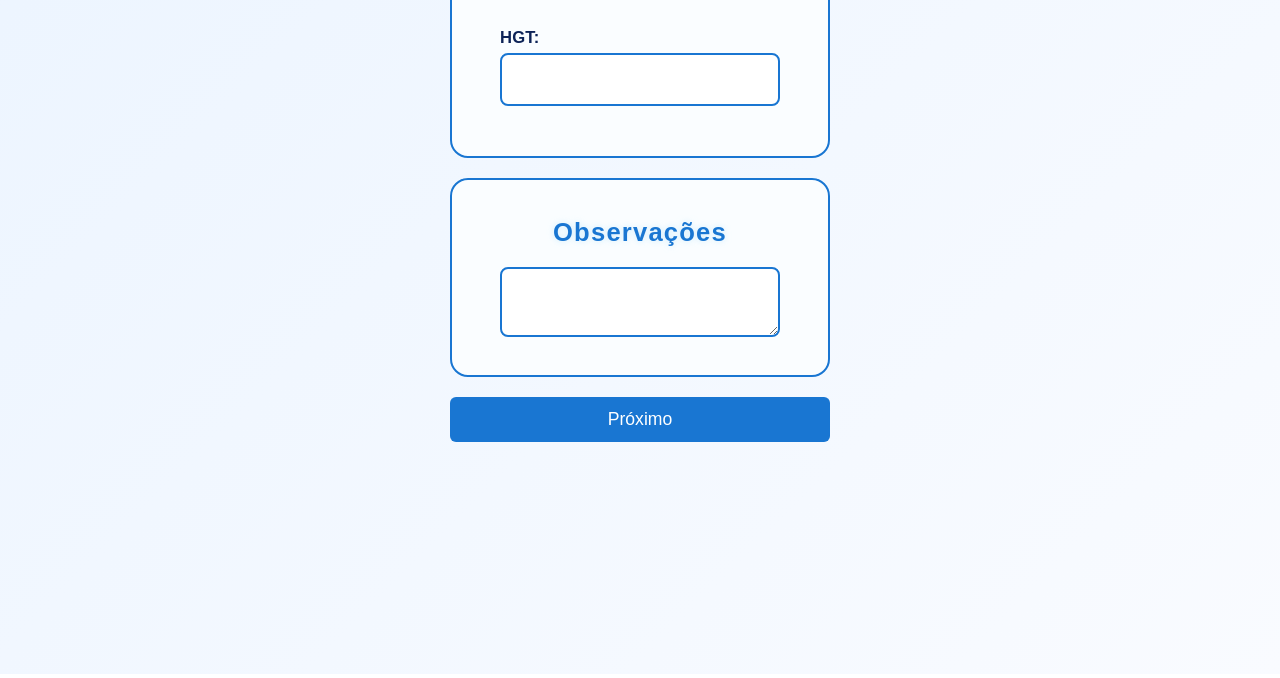
==== commit 8dce4573: "commit nessa merda" ====
--- a/Clinico/clinico.html
+++ b/Clinico/clinico.html
@@ -49,12 +49,19 @@
                 <textarea name="observacoes" class="input-padrao"></textarea>
             </section>
             <div style="text-align: right; margin-bottom: 100px;">
-                <button type="button" class="container" style="padding: 12px 32px; font-size: 1.1rem; background: #1976d2; color: #fff; border: none; border-radius: 6px; cursor: pointer; box-shadow: 0 2px 8px #90caf933;" onclick="window.location.href='../Clinico2/Clinico2.html'">Próximo</button>
+                <div style="text-align: right; margin-bottom: 100px;">
+    <button type="button" class="container" 
+            style="padding: 12px 32px; font-size: 1.1rem; background: #1976d2; color: #fff; border: none; border-radius: 6px; cursor: pointer;" 
+            onclick="salvarDadosEAvancar(2, '../Clinico2/Clinico2.html')">
+        Próximo
+    </button>
             </div>
         </form>
     </main>
     <footer>
         <h2>Sistema desenvolvido para simulações de atendimentos</h2>
     </footer>
+
+    <script src="script.js"></script>
 </body>
 </html>
